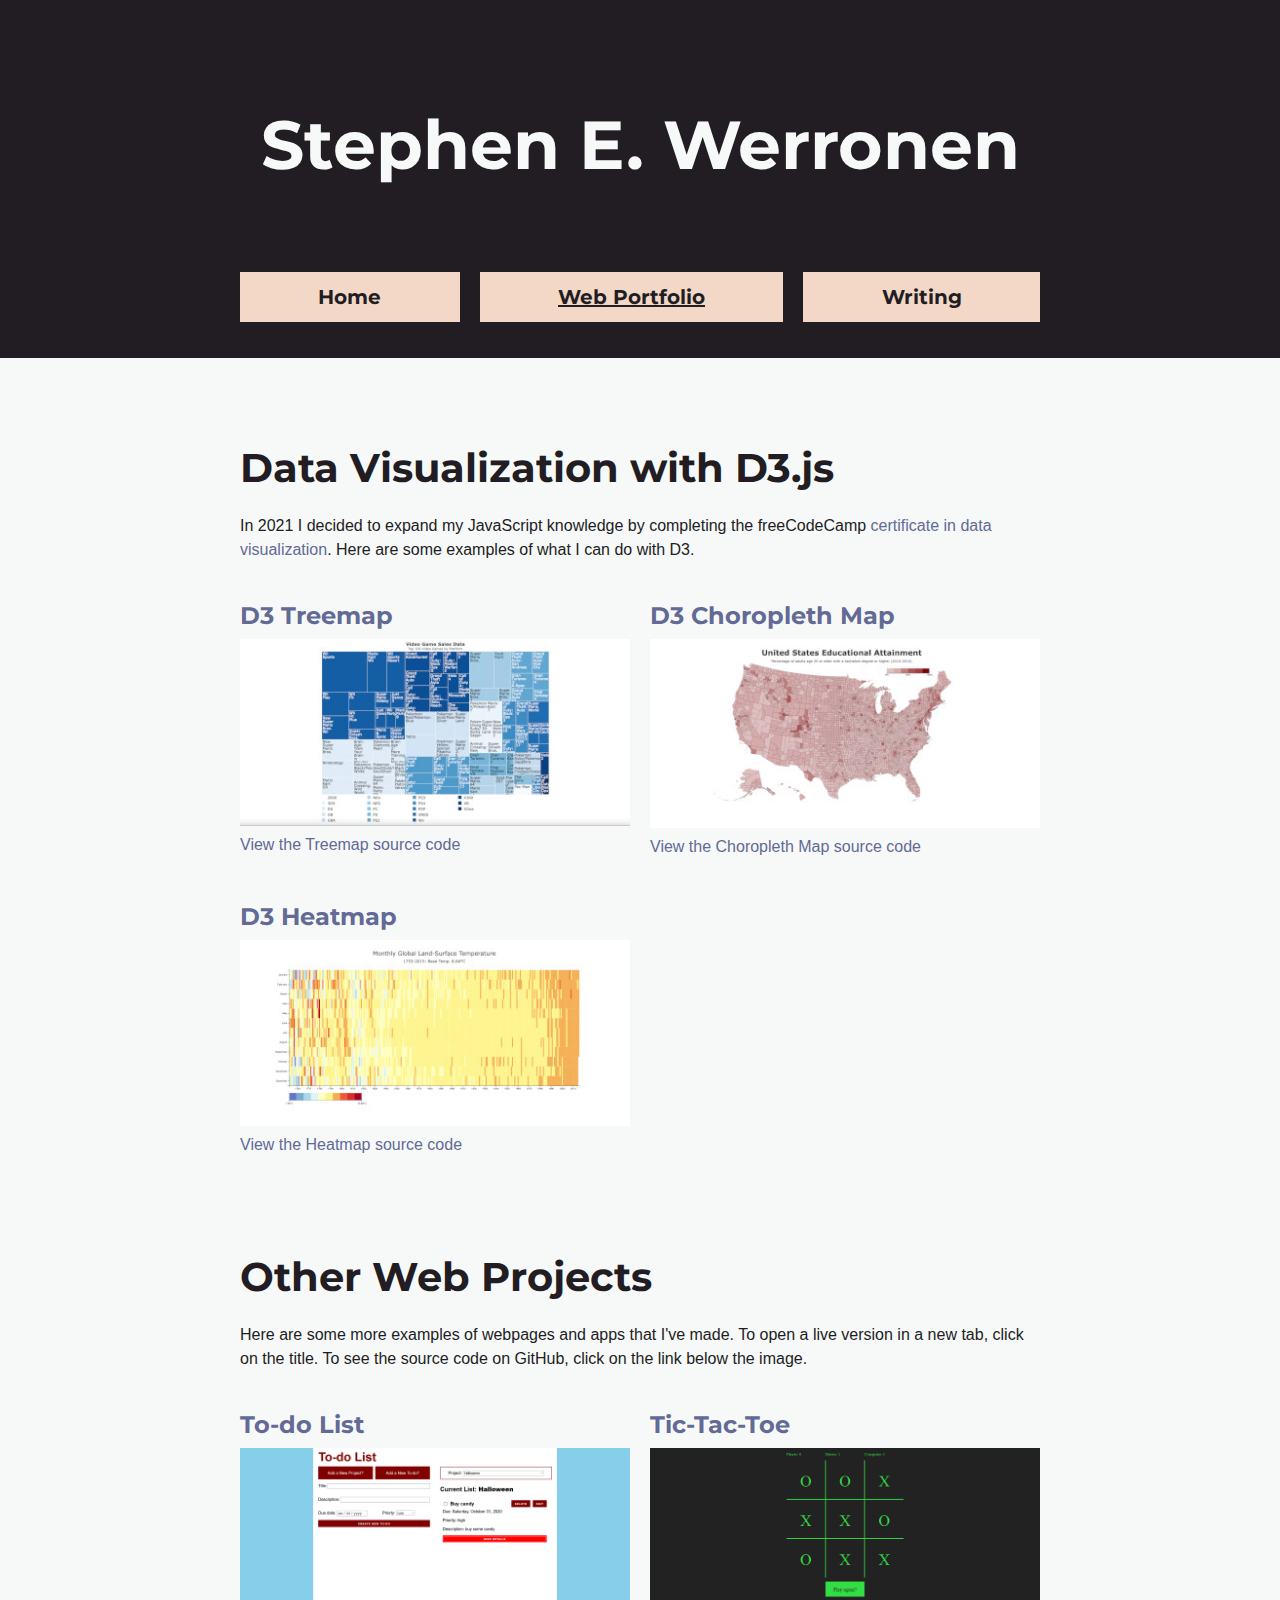
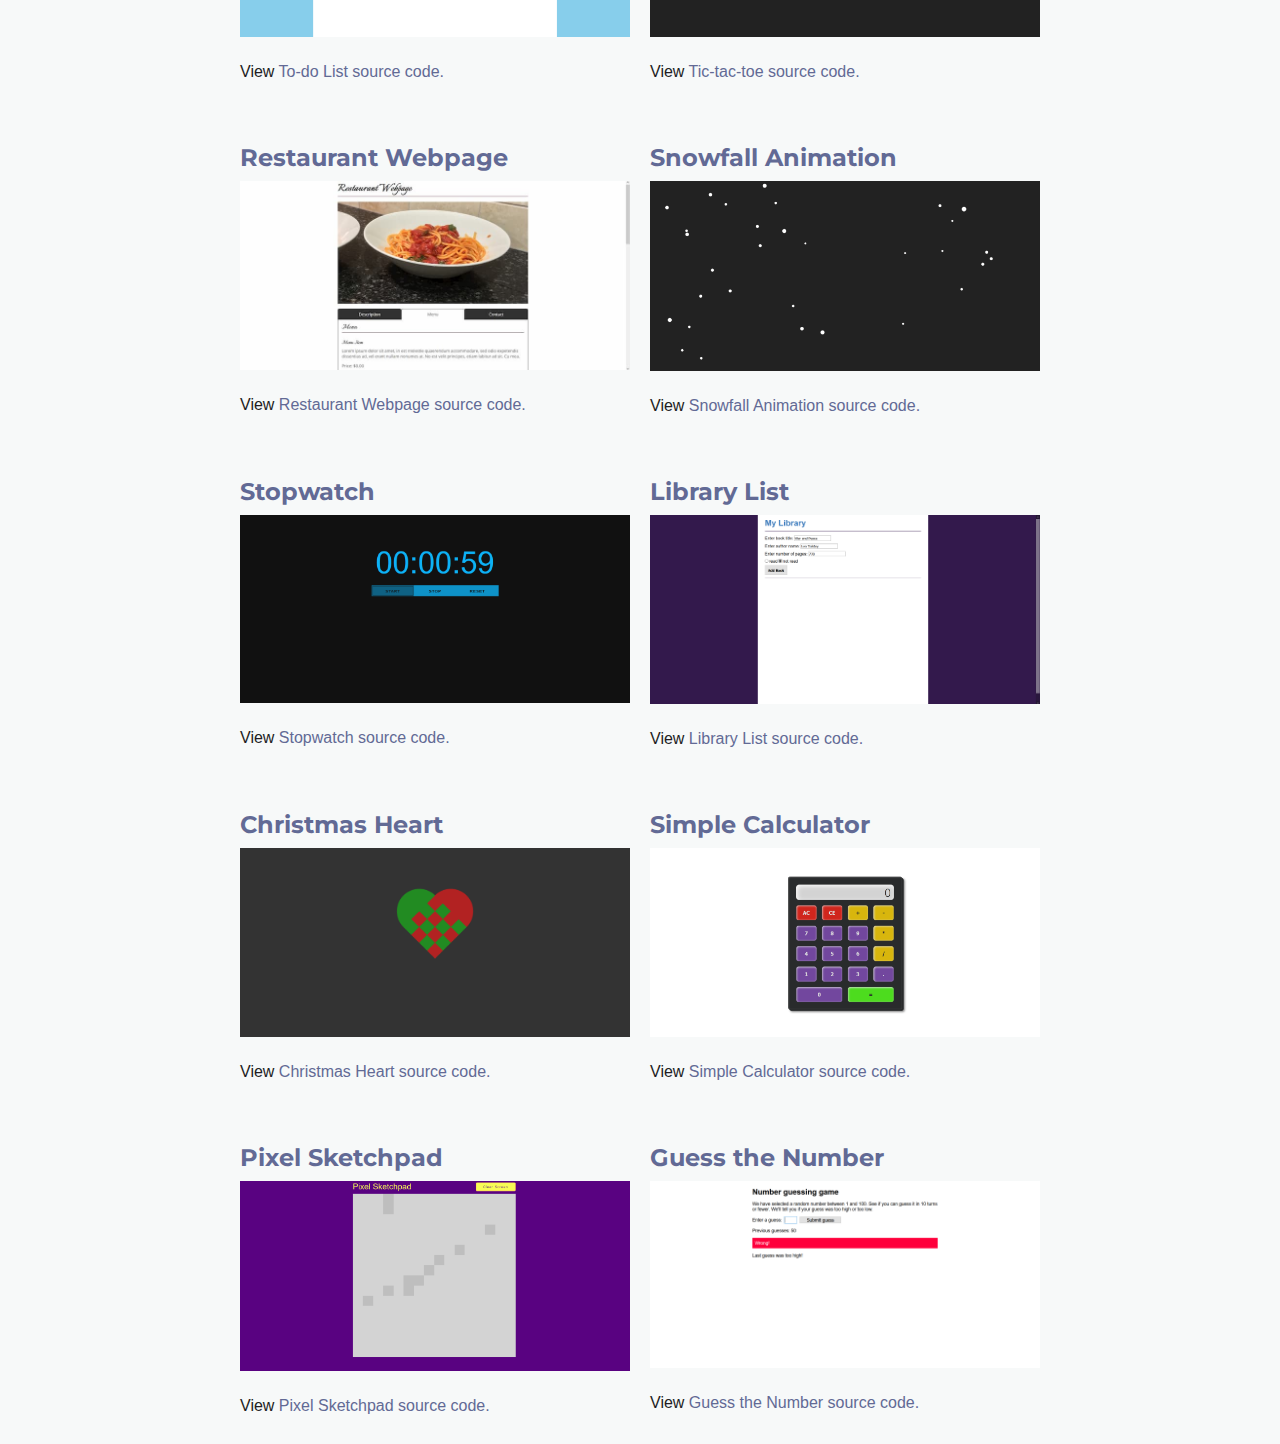
==== portfolio.html @ 236d4c0b "Update portfolio page" ====
<!DOCTYPE html>
<!-- Stephanus Werronensis me fecit. AD MMXIX-MMXXIII -->
<html lang="en" dir="ltr">
  <head>
    <meta charset="utf-8">
    <meta name="author" content="Stephen Werronen">
    <meta name="description"
    content="My web development portfolio page">
    <meta name="viewport" content="width=device-width,initial-scale=1.0">
    <title>Stephen Werronen | Web Portfolio</title>
    <!-- <style>html {visibility: hidden; opacity: 0;}</style> -->
    <link
    href="https://fonts.googleapis.com/css?family=Montserrat&display=swap"
    rel="stylesheet">
    <link rel="stylesheet" href="css/main.css">
  </head>
  <body>
    <div class="main-container">
      <header>
        <div class="content-wrap container">
          <h1>Stephen E. Werronen</h1>

          <nav>
            <ul>
              <li>
                <a href="index.html">Home</a>
              </li>
              <li>
                <a href="#" class="current">Web Portfolio</a>
              </li>
              <li>
                <a href="publications.html">Writing</a>
              </li>
            </ul>
          </nav>
        </div>
      </header>

      <main>
        <section class="title">
          <div class="content-wrap">
            <h2>Data Visualization with D3.js</h2>
            <p>
              In 2021 I decided to expand my JavaScript knowledge by completing the freeCodeCamp <a href="https://www.freecodecamp.org/certification/werronense/data-visualization" target="_blank" rel="noopener">certificate in data visualization</a>. Here are some examples of what I can do with D3.
            </p>
          </div>
        </section>

        <section class="examples">
          <div class="content-wrap">
            <article class="example">
              <a href="https://codepen.io/werronense/full/vYxrpay" target="_blank" rel="noopener">
                <h3>D3 Treemap</h3>
              </a>
              <img src="images/treemap.jpg" alt="Screenshot of a treemap made with D3.js">
              <a href="https://codepen.io/werronense/pen/vYxrpay" target="_blank" rel="noopener">
                View the Treemap source code
              </a>
            </article>

            <article class="example">
              <a href="https://codepen.io/werronense/full/zYZWzom" target="_blank" rel="noopener">
                <h3>D3 Choropleth Map</h3>
              </a>
              <img src="images/choropleth-map.jpg" alt="Screenshot of a choropleth map made with D3.js">
              <a href="https://codepen.io/werronense/pen/zYZWzom" target="_blank" rel="noopener">
                View the Choropleth Map source code
              </a>
            </article>

            <article class="example">
              <a href="https://codepen.io/werronense/full/oNZZbKw" target="_blank" rel="noopener">
                <h3>D3 Heatmap</h3>
              </a>
              <img src="images/heatmap.jpg" alt="Screenshot of a heatmap map made with D3.js">
              <a href="https://codepen.io/werronense/pen/oNZZbKw" target="_blank" rel="noopener">
                View the Heatmap source code
              </a>
            </article>
          </div>
        </section>

        <section class="title">
          <div class="content-wrap">
            <h2>Other Web Projects</h2>
            <p>
              Here are some more examples of webpages and apps that I've made. To open a live version in a new tab, click on the title. To see the source code on GitHub, click on the link below the image.
            </p>
          </div>
        </section>

        <section class="examples">
          <div class="content-wrap">
            <article class="example">
              <a href="https://werronense.github.io/to-do-list/"
              target="_blank">
                <h3>To-do List</h3>
              </a>
              <img src="images/to-do-list.png" alt="to-do list thumbnail">
              <p>
                View
                <a href="https://github.com/werronense/to-do-list"
                target="_blank">To-do List source code.</a>
              </p>
            </article>

            <article class="example">
              <a href="https://werronense.github.io/tic-tac-toe/"
              target="_blank">
                <h3>Tic-Tac-Toe</h3>
              </a>
              <img src="images/tic-tac-toe.png" alt="tic-tac-toe thumbnail">
              <p>
                View
                <a href="https://github.com/werronense/tic-tac-toe"
                target="_blank">Tic-tac-toe source code.</a>
              </p>
            </article>

            <article class="example">
              <a href="https://werronense.github.io/restaurant-page/"
              target="_blank">
                <h3>Restaurant Webpage</h3>
              </a>
              <img src="images/restaurant.jpg" alt="restaurant thumbnail">
              <p>
                View
                <a href="https://github.com/werronense/restaurant-page"
                target="_blank">Restaurant Webpage source code.</a>
              </p>
            </article>

            <article class="example">
              <a href="https://werronense.github.io/snowfall/" target="_blank">
                <h3>Snowfall Animation</h3>
              </a>
              <img src="images/snowfall.png" alt="snowfall thumbnail">
              <p>
                View
                <a href="https://github.com/werronense/snowfall"
                target="_blank">Snowfall Animation source code.</a>
              </p>
            </article>

            <article class="example">
              <a href="https://werronense.github.io/stopwatch/"
              target="_blank">
                <h3>Stopwatch</h3>
              </a>
              <img src="images/stopwatch.png" alt="stopwatch thumbnail">
              <p>
                View
                <a href="https://github.com/werronense/stopwatch"
                target="_blank">Stopwatch source code.</a>
              </p>
            </article>

            <article class="example">
              <a href="https://werronense.github.io/library-list/"
              target="_blank">
                <h3>Library List</h3>
              </a>
              <img src="images/library-list.png" alt="library thumbnail">
              <p>
                View
                <a href="https://github.com/werronense/library-list"
                target="_blank">Library List source code.</a>
              </p>
            </article>

            <article class="example">
              <a href="https://werronense.github.io/christmas-heart/"
              target="_blank">
                <h3>Christmas Heart</h3>
              </a>
              <img src="images/heart.png" alt="heart thumbnail">
              <p>
                View
                <a href="https://github.com/werronense/christmas-heart"
                target="_blank">Christmas Heart source code.</a>
              </p>
            </article>

            <article class="example">
              <a href="https://werronense.github.io/simple-calculator/"
              target="_blank">
                <h3>Simple Calculator</h3>
              </a>
              <img src="images/simple-calculator.png" alt="calculator thumbnail">
              <p>
                View
                <a href="https://github.com/werronense/simple-calculator"
                target="_blank">Simple Calculator source code.</a>
              </p>
            </article>

            <article class="example">
              <a href="https://werronense.github.io/etch-a-sketch/"
              target="_blank">
                <h3>Pixel Sketchpad</h3>
              </a>
              <img src="images/etch-a-sketch.png" alt="etch-a-sketch thumbnail">
              <p>
                View
                <a href="https://github.com/werronense/etch-a-sketch"
                target="_blank">Pixel Sketchpad source code.</a>
              </p>
            </article>

            <article class="example">
              <a href="https://werronense.github.io/guess-the-number-js/"
              target="_blank">
                <h3>Guess the Number</h3>
              </a>
              <img src="images/number-guess-js.png" alt="number guessing game thumbnail">
              <p>
                View
                <a href="https://github.com/werronense/guess-the-number-js"
                target="_blank">Guess the Number source code.</a>
              </p>
            </article>

          </div>
        </section>
      </main>
    </div>
  </body>
</html>
---- css/main.css ----
:root {
  --black: #221d23;
  --red: #c1292e;
  --slate: #628395;
  --lavender: #626a95;
  --peach: #f3d8c7;
  --white: #f7f9f9;
}

/* Global styles */
html {
  box-sizing: border-box;
}

*, *:before, *:after {
  box-sizing: inherit;
}

body {
  background-color: var(--white);
  color: var(--black);
  font-family: sans-serif;
  font-size: 1em;
  line-height: 1.5;
  margin: 0;
  padding: 0;
}

h1 {
  color: var(--white);
  font-size: 4.25em;
  margin: 0 auto;
}

h2 {
  font-size: 2.5em;
}

h3 {
  font-size: 1.5em;
  padding-bottom: 0.25em;
}

h1,
h2,
h3 {
  margin: 0;
  padding-top: 0.5em;
}

h1,
h2,
h3,
nav a {
  font-family: 'Montserrat', sans-serif;
}

a {
  color: var(--lavender);
  text-decoration: none;
}

a:hover {
  text-decoration: underline;
}

a p {
  margin-bottom: 0.25em;
}

.content-wrap {
  margin: 0 auto;
  max-width: 800px;
  padding: 60px 0;
  width: 85%;
}

.divider > section {
  border-bottom: 1px dashed var(--slate);
  padding: 25px 0;
}

.divider > section:last-of-type {
  border-bottom: none;
}

/* Header */
header {
  background-color: var(--black);
  color: var(--white);
  text-align: center;
}

header .content-wrap {
  padding-bottom: 10px;
}

/* Navbar */
nav ul {
  display: flex;
  flex-direction: row;
  justify-content: flex-start;
  list-style: none;
  padding: 50px 0 0 0;
}

nav li {
  flex: 1 1 auto;
  font-size: 20px;
  padding: 10px 0;
}

nav li + li {
  margin-left: 20px;
}

nav a {
  background-color: var(--peach);
  color: var(--black);
  display: inline-block;
  font-weight: bold;
  padding: 10px 0;
  width: 100%;
}

nav a:hover {
  opacity: 0.85;
  text-decoration: none;
}

.current {
  text-decoration: underline;
}

/* Featured projects */
.projects .btn {
  background-color: var(--lavender);
  border-radius: 2px;
  color: var(--white);
  display: inline-block;
  margin-bottom: 10px;
  padding: 8px 10px;
  text-decoration: none;
}

.projects .btn:hover {
  opacity: 0.85;
}

.project-item {
  display: flow-root;
  overflow: hidden;
}

.project-item h3 {
  padding-top: 0;
}

.project-item p {
  margin-top: 0;
}

/* Work experience */
.work-experience {
  background-color: var(--black);
  color: var(--white)
}

.work-experience a {
  color: var(--peach);
}

.job-details p {
  margin: 0;
}

/* Education */
.education p,
.education ul {
  margin: 0;
}

.education section {
  padding-bottom: 20px;
}

/* Publications List */
.books,
.articles {
  list-style: none;
  margin-top: 20px;
}

.articles p {
  margin-bottom: 15px;
}

/* Examples */
.title .content-wrap {
  padding-bottom: 0;
}

.examples .content-wrap {
  display: grid;
  column-gap: 20px;
  grid-template-columns: repeat(auto-fit, minmax(300px, 1fr));
  padding: 20px 0;
  row-gap: 40px;
}

/* .examples h2 {
  grid-column: 1 / -1;
  grid-row: 1;
} */

.examples h3 {
  margin: 0;
  padding: 0 0 5px 0;
}

.examples .content-wrap {
  padding: 20px 0 10px 0;
}

.examples .example {
  max-width: 390px;
}

.example img {
  width: 100%;
}


/* Media Queries */
@media screen and (min-width: 750px) {
  .project-item img {
    float: left;
    margin-right: 20px;
  }

  .job-item {
    column-gap: 20px;
    display: grid;
    grid-template-columns: 1fr 2fr;
  }
}

@media screen and (max-width: 750px) {
  .projects .btn {
    text-align: center;
    width: 100%;
  }
}

@media screen and (max-width: 775px) {
  /* Global */
  h1 {
    font-size: 3.25em;
  }

  h2 {
    font-size: 2em;
  }

  .content-wrap {
    padding: 20px 0;
  }

  /* Header */
  header .content-wrap {
    padding: 20px 0 0 0;
    width: 100%;
  }

  nav ul {
    flex-direction: column;
    padding: 20px 0 1px 0;
  }

  nav li,
  nav li + li {
    margin: 1px 0;
    padding: 0;
  }
}

html {
  visibility: visible;
  opacity: 1;
}
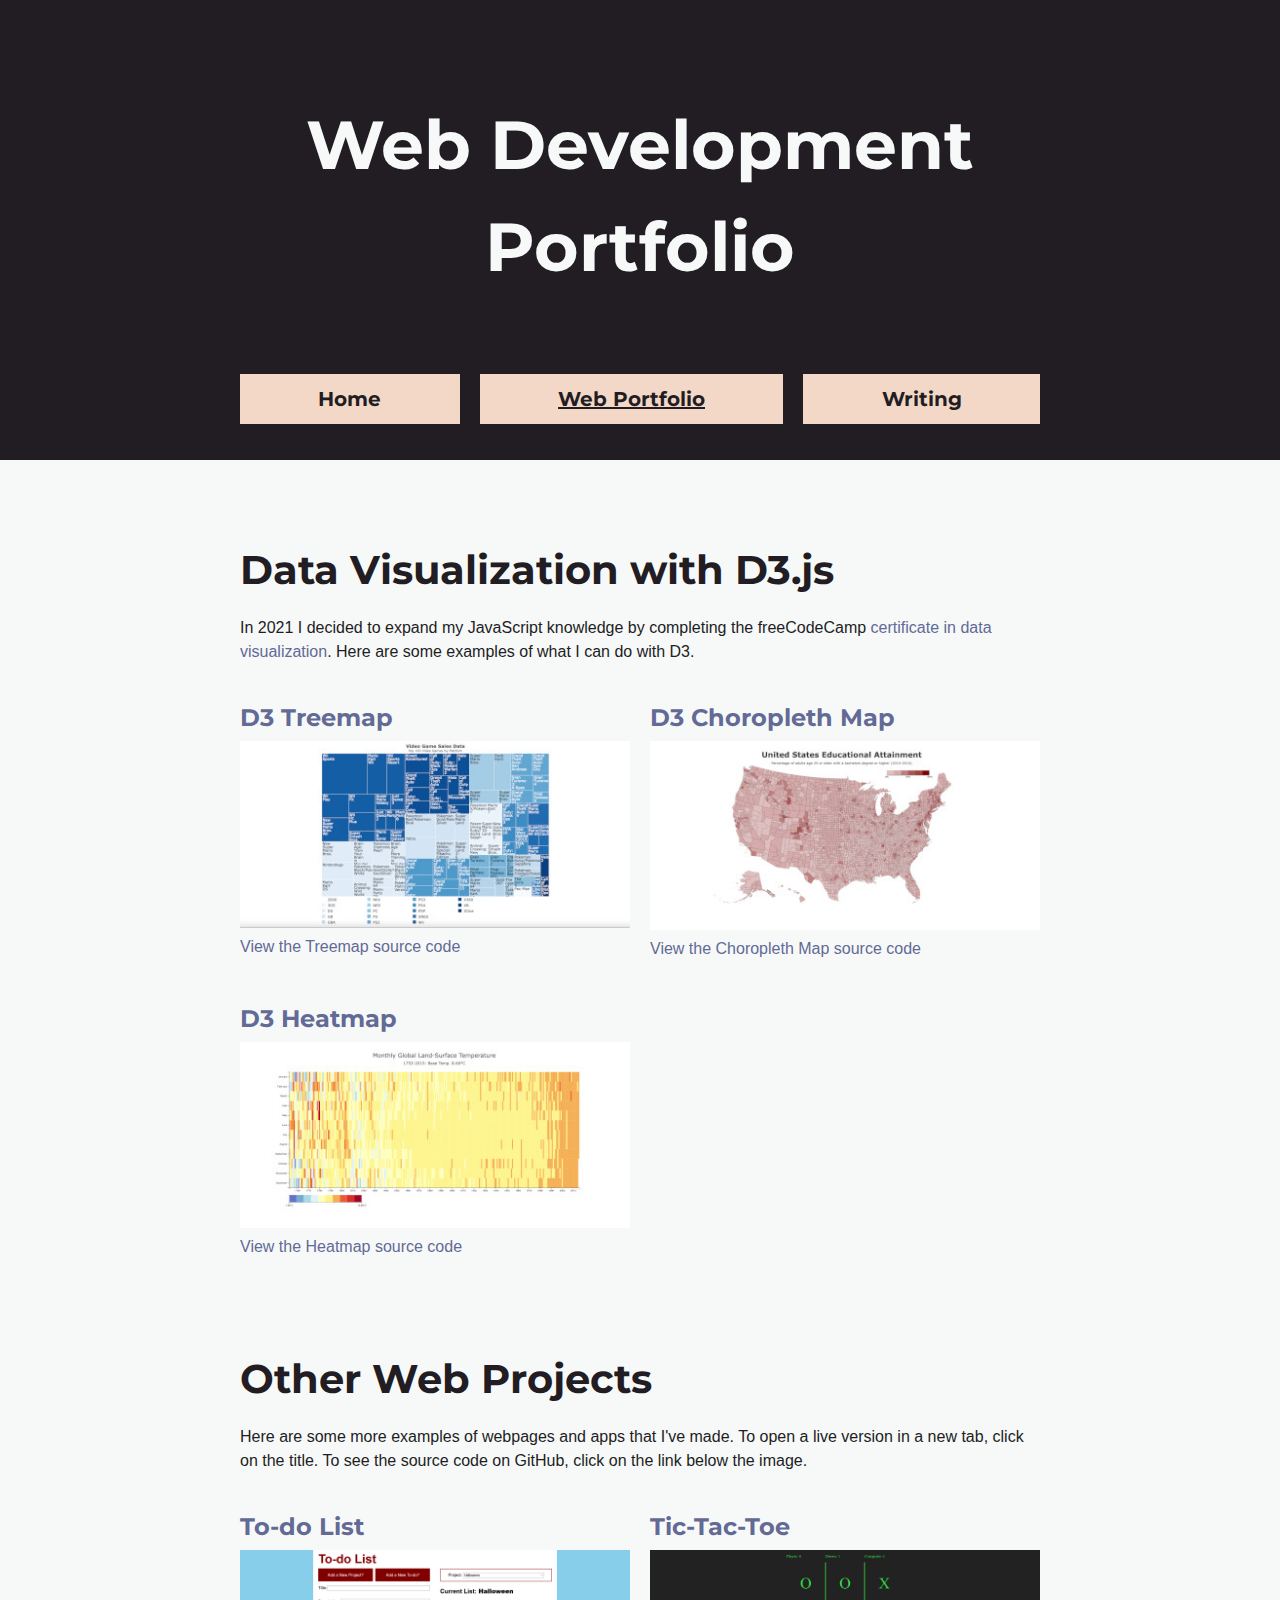
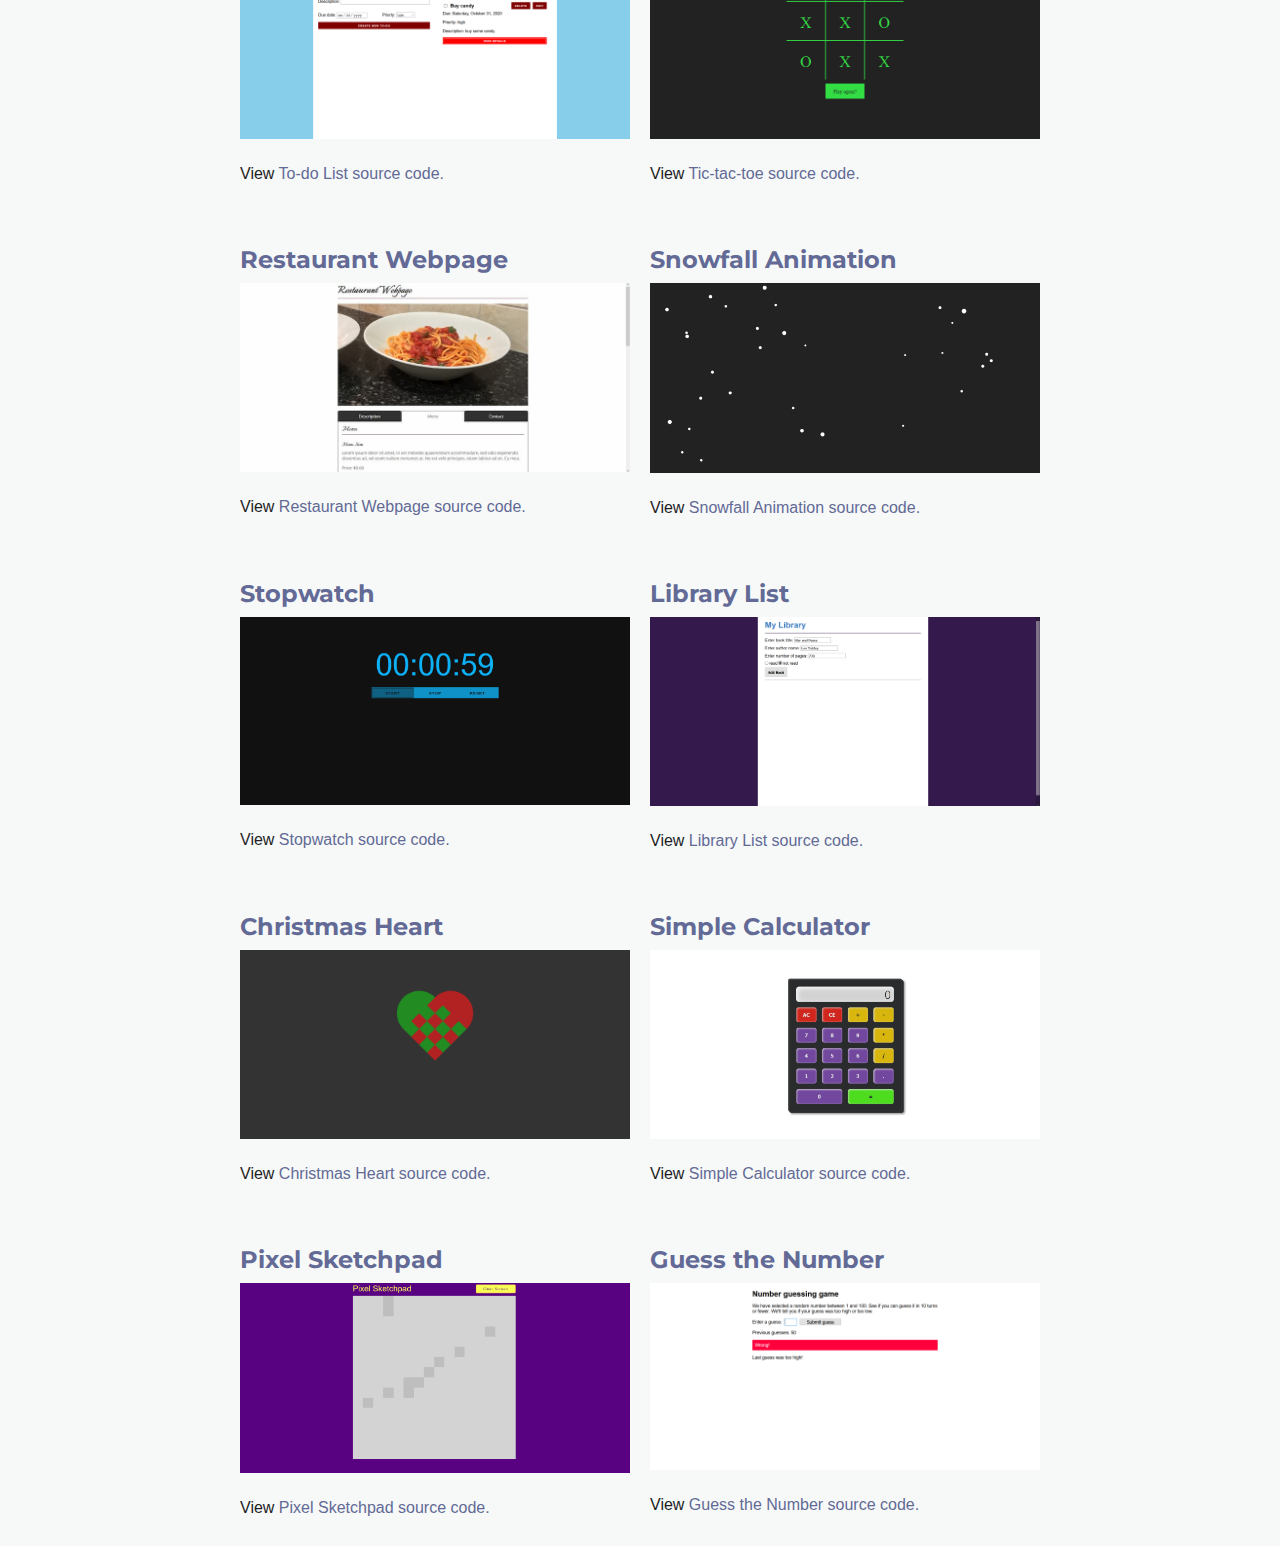
==== commit 80932a81: "feat: update content and metadata for seo" ====
--- a/portfolio.html
+++ b/portfolio.html
@@ -5,20 +5,30 @@
     <meta charset="utf-8">
     <meta name="author" content="Stephen Werronen">
     <meta name="description"
-    content="My web development portfolio page">
+    content="My web development portfolio page. See what I can do with HTML, CSS, and JavaScript.">
     <meta name="viewport" content="width=device-width,initial-scale=1.0">
-    <title>Stephen Werronen | Web Portfolio</title>
+    <title>Web Development Portfolio | Stephen Werronen</title>
+    <link rel="icon" type="image/png" href="images/favicon.png">
     <!-- <style>html {visibility: hidden; opacity: 0;}</style> -->
     <link
     href="https://fonts.googleapis.com/css?family=Montserrat&display=swap"
     rel="stylesheet">
     <link rel="stylesheet" href="css/main.css">
+    <!-- Google tag (gtag.js) -->
+    <script async src="https://www.googletagmanager.com/gtag/js?id=G-X5N4LJQ796"></script>
+    <script>
+      window.dataLayer = window.dataLayer || [];
+      function gtag(){dataLayer.push(arguments);}
+      gtag('js', new Date());
+
+      gtag('config', 'G-X5N4LJQ796');
+    </script>    
   </head>
   <body>
     <div class="main-container">
       <header>
         <div class="content-wrap container">
-          <h1>Stephen E. Werronen</h1>
+          <h1>Web Development Portfolio</h1>
 
           <nav>
             <ul>
